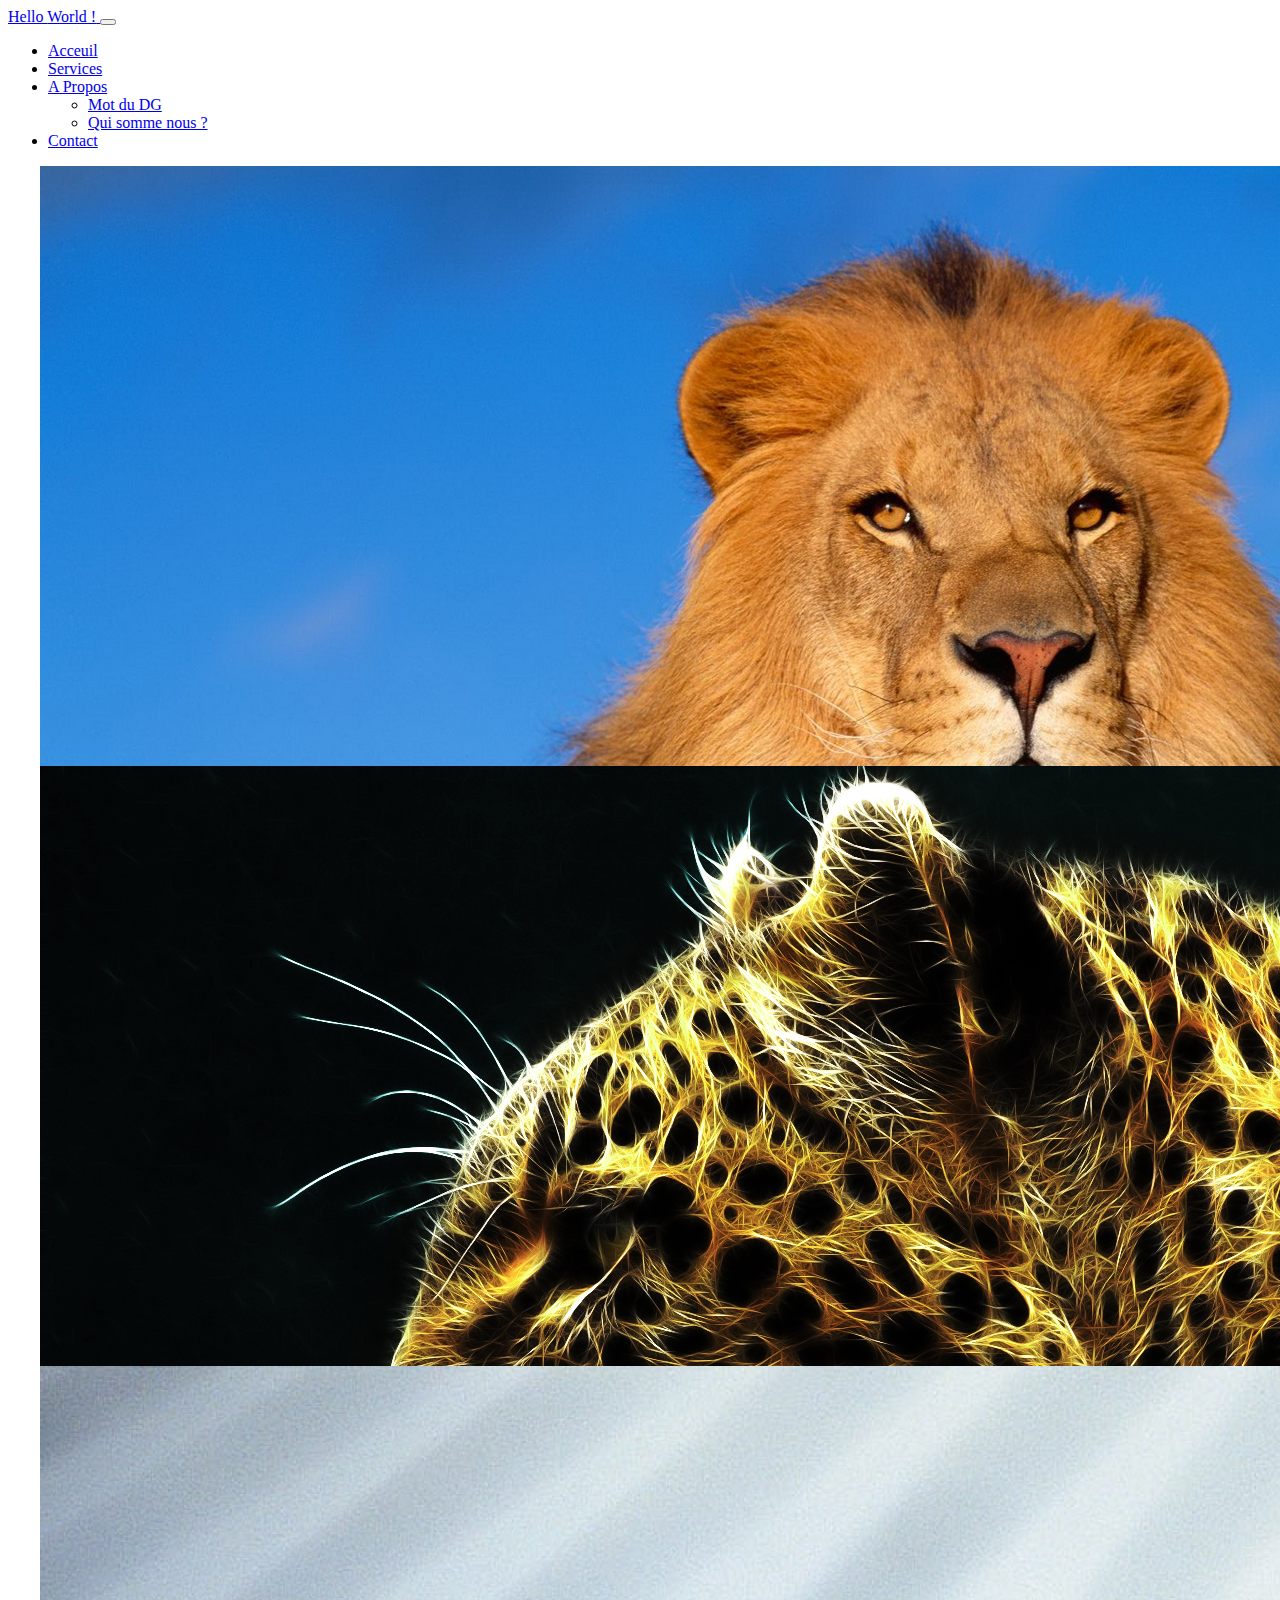
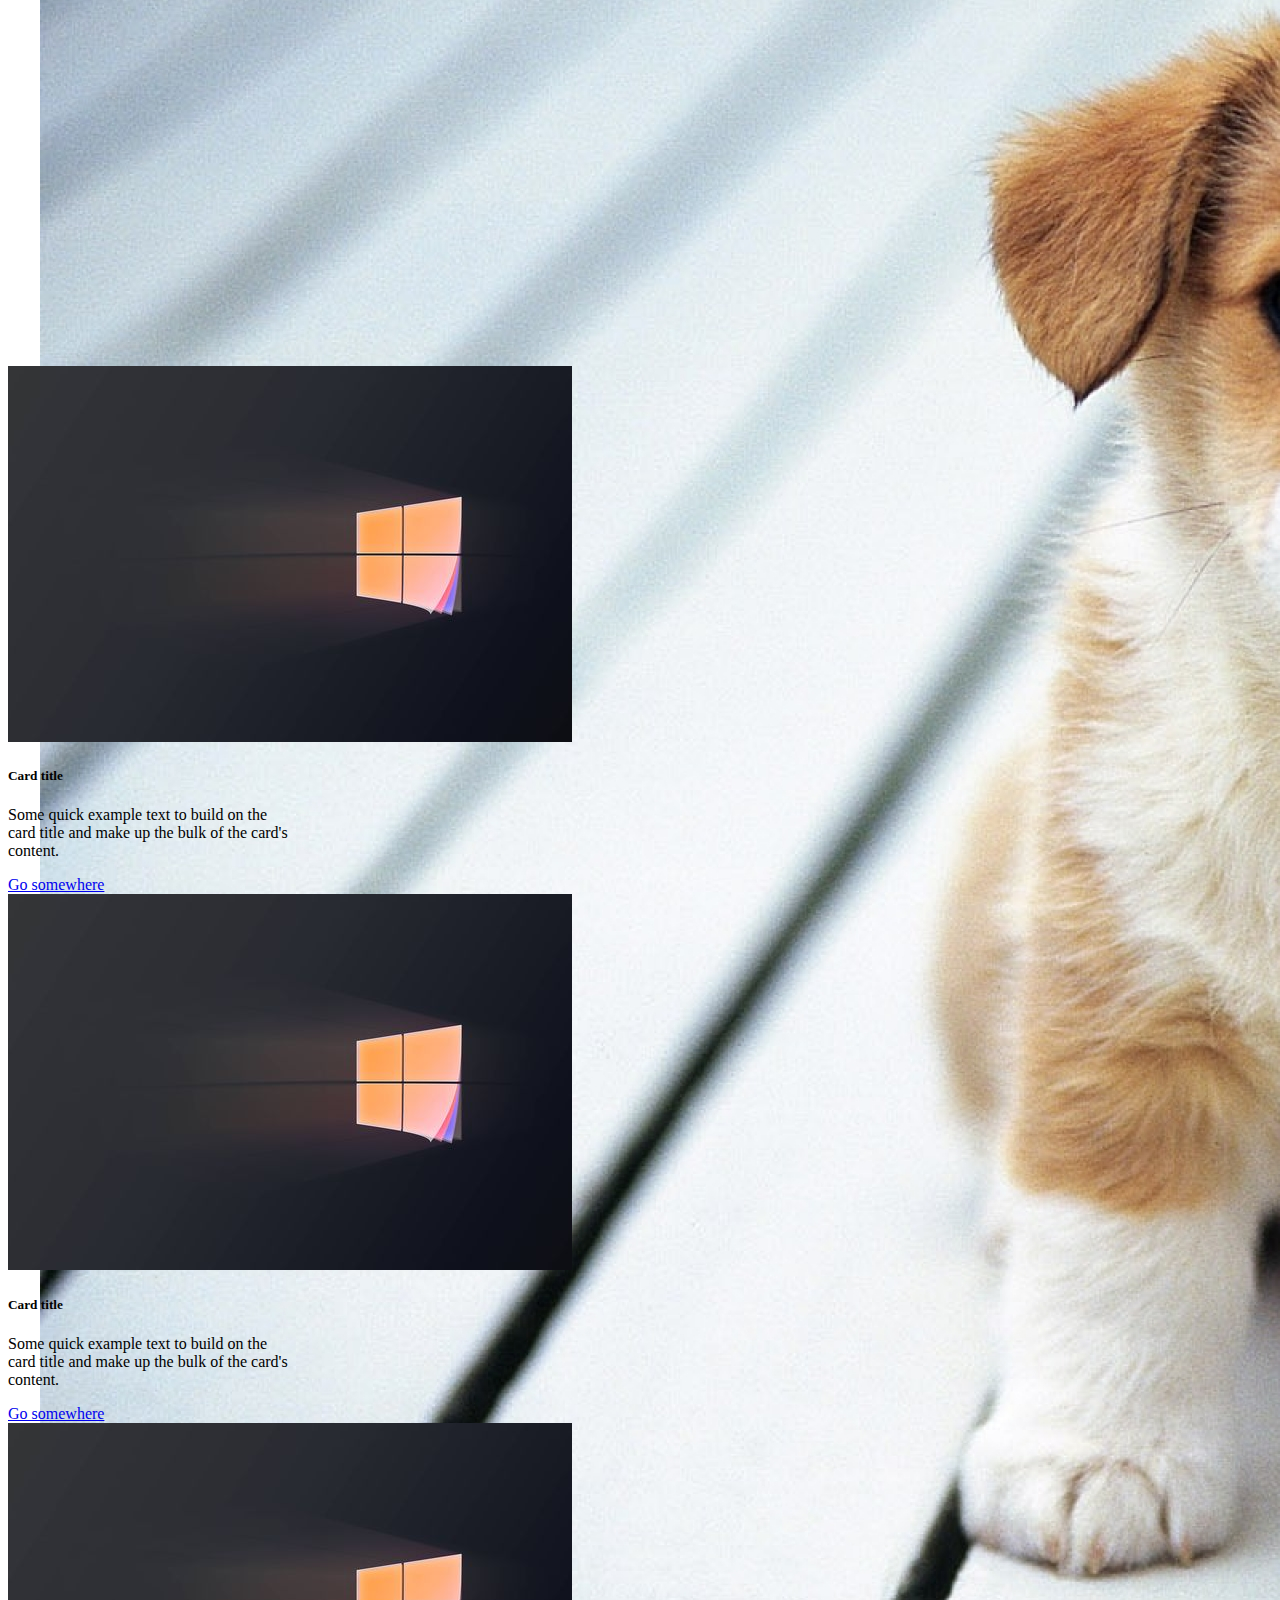
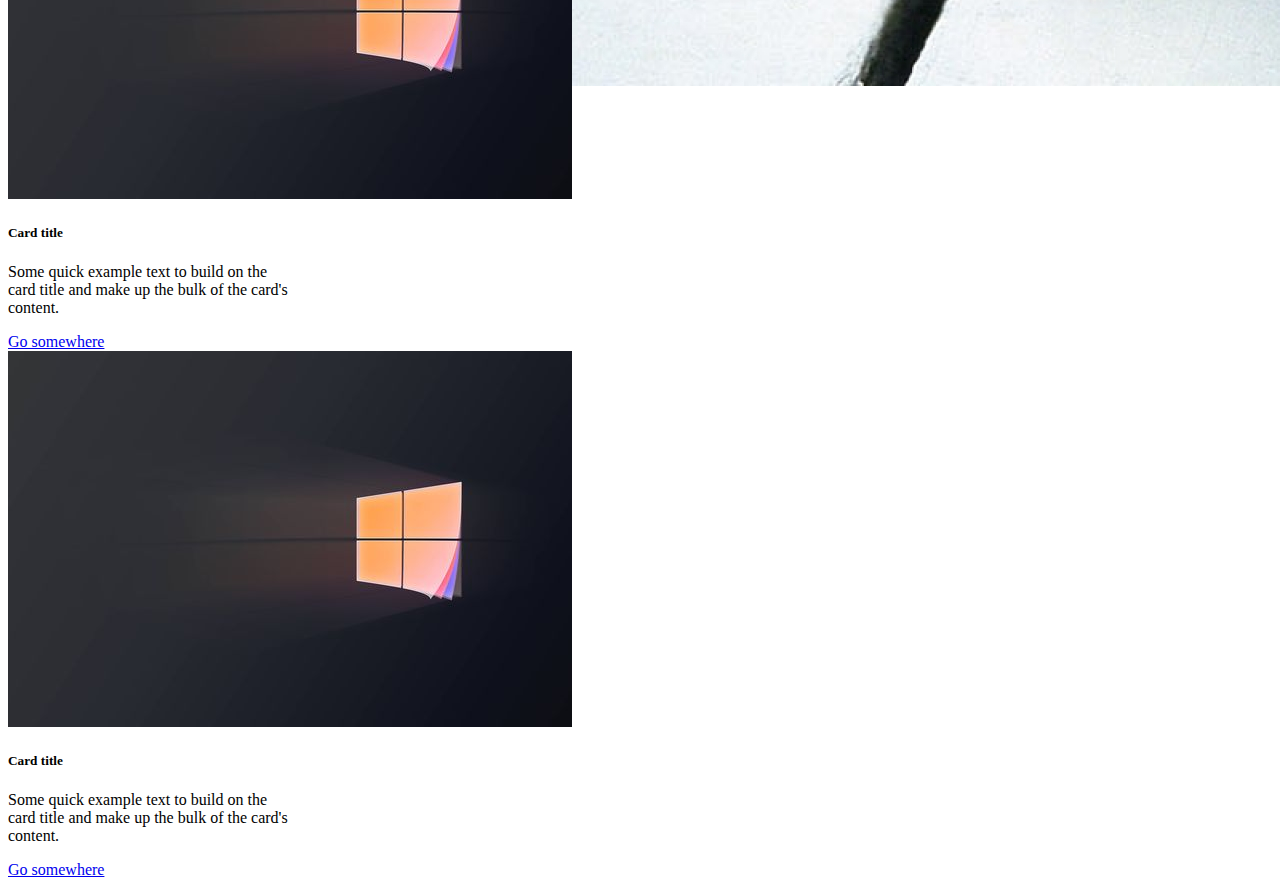
==== index.html @ f1e2983b "first" ====
<!doctype html>
<html lang="en">
    <head>
        <meta charset="utf-8">
        <meta name="viewport" content="width=device-width, initial-scale=1">
        <title>Bootstrap demo</title>
        <link href="https://cdn.jsdelivr.net/npm/bootstrap@5.2.3/dist/css/bootstrap.min.css" rel="stylesheet" integrity="sha384-rbsA2VBKQhggwzxH7pPCaAqO46MgnOM80zW1RWuH61DGLwZJEdK2Kadq2F9CUG65" crossorigin="anonymous">
        <link rel="stylesheet" href="style.css">
    </head>
    <body>
        <header>
            <nav class="navbar navbar-expand-md bg-secondary">
                
                <div class="container-fluid container-xl container-xxl container-lg container-md">
                    <a href="#" class="navbar-brand text-uppercase fw-bolder"> Hello
                        <span class="bg-warning bg-gradient p-2 rounded-4 text-light ">World !</span>
                    </a>
                    <button class="navbar-toggler" type="button" data-bs-toggle="collapse" data-bs-target="#navbarNav" aria-controls="navbarNav" aria-expanded="false" aria-label="Toggle navigation">
                        <span class="navbar-toggler-icon"></span>
                    </button>

                    <div class="collapse navbar-collapse justify-content-end" id="navbarNav">
                        <ul class="navbar-nav">
                            <li class="nav-item active">
                                <a href="#" class="nav-link">Acceuil</a>
                            </li>

                            <li class="nav-item">
                                <a href="#" class="nav-link">Services</a>
                            </li>

                            <li class="nav-item">
                                <!-- <a href="#" class="nav-link">A Propos</a> -->
                                <div class="dropdown">
                                    <a class="dropdown-toggle nav-link" href="#" role="button" data-bs-toggle="dropdown" aria-expanded="false">
                                    A Propos
                                    </a>                        
                                    <ul class="dropdown-menu">
                                    <li><a class="dropdown-item" href="#">Mot du DG </a></li>
                                    <li><a class="dropdown-item" href="#">Qui somme nous ? </a></li>
                                    </ul>
                                </div>
                            </li>
                            <li class="nav-item">
                                <a href="#" class="nav-link">
                                    Contact
                                </a>
                            </li>
                        </ul>
                    </div>
                </div>
            </nav>
        </header>

        <main class="my-3">

            <div>
                <div>
                    <div id="carouselExemampleControls" class="carousel slide" data-bs-ride="carousel">
                        <div class="carousel-inner">
                            <div class="carousel-item active">
                                <img class="d-block w-100" src="./Images/first.jpg" alt="First picture">
                            </div>

                            <div class="carousel-item">
                                <img class="d-block w-100" src="./Images/second.jpg" alt="second picture">
                            </div>

                            <div class="carousel-item">
                                <img class="d-block w-100" src="./Images/third.jpg" alt="third picture">
                            </div>
                        </div>

                        <!-- <button class="carousel-control-prev" type="button" data-bs-target="#carouselExampleControls" data-bs-slide="prev">
                            <span class="carousel-control-prev-icon" aria-hidden="true"></span>
                            <span class="visually-hidden">Previous</span>
                        </button>
                        <button class="carousel-control-next" type="button" data-bs-target="#carouselExampleControls" data-bs-slide="next">
                            <span class="carousel-control-next-icon" aria-hidden="true"></span>
                            <span class="visually-hidden">Next</span>
                        </button> -->
                    </div>
                </div>
            </div>

            <div class="rows mt-4">

                <div class="col-12 col-sm-6 col-md-4 col-lg-3">
                    <div class="card" style="width: 18rem;">
                        <img src="./Images/windows.jpg" class="card-img-top" alt="...">
                        <div class="card-body">
                            <h5 class="card-title">Card title</h5>
                            <p class="card-text">Some quick example text to build on the card title and make up the bulk of the card's content.</p>
                            <a href="#" class="btn btn-primary">Go somewhere</a>
                        </div>
                    </div>
                </div>

                <div class="col-12 col-sm-6 col-md-4 col-lg-3">
                    <div class="card" style="width: 18rem;">
                        <img src="./Images/windows.jpg" class="card-img-top" alt="...">
                        <div class="card-body">
                            <h5 class="card-title">Card title</h5>
                            <p class="card-text">Some quick example text to build on the card title and make up the bulk of the card's content.</p>
                            <a href="#" class="btn btn-primary">Go somewhere</a>
                        </div>
                    </div>
                </div>

                <div class="col-12 col-sm-6 col-md-4 col-lg-3">
                    <div class="card" style="width: 18rem;">
                        <img src="./Images/windows.jpg" class="card-img-top" alt="...">
                        <div class="card-body">
                            <h5 class="card-title">Card title</h5>
                            <p class="card-text">Some quick example text to build on the card title and make up the bulk of the card's content.</p>
                            <a href="#" class="btn btn-primary">Go somewhere</a>
                        </div>
                    </div>
                </div>

                <div class="col-12 col-sm-6 col-md-4 col-lg-3">
                    <div class="card" style="width: 18rem;">
                        <img src="./Images/windows.jpg" class="card-img-top" alt="...">
                        <div class="card-body">
                            <h5 class="card-title">Card title</h5>
                            <p class="card-text">Some quick example text to build on the card title and make up the bulk of the card's content.</p>
                            <a href="#" class="btn btn-primary">Go somewhere</a>
                        </div>
                    </div>
                </div>

            </div>
        </main>

        <footer></footer>
        <script src="https://cdn.jsdelivr.net/npm/bootstrap@5.2.3/dist/js/bootstrap.bundle.min.js" integrity="sha384-kenU1KFdBIe4zVF0s0G1M5b4hcpxyD9F7jL+jjXkk+Q2h455rYXK/7HAuoJl+0I4" crossorigin="anonymous"></script>
    </body>
</html>
---- style.css ----
.carousel-item{
    height: 600px;
    width: 95%;
    margin-left: 2.5%;
}
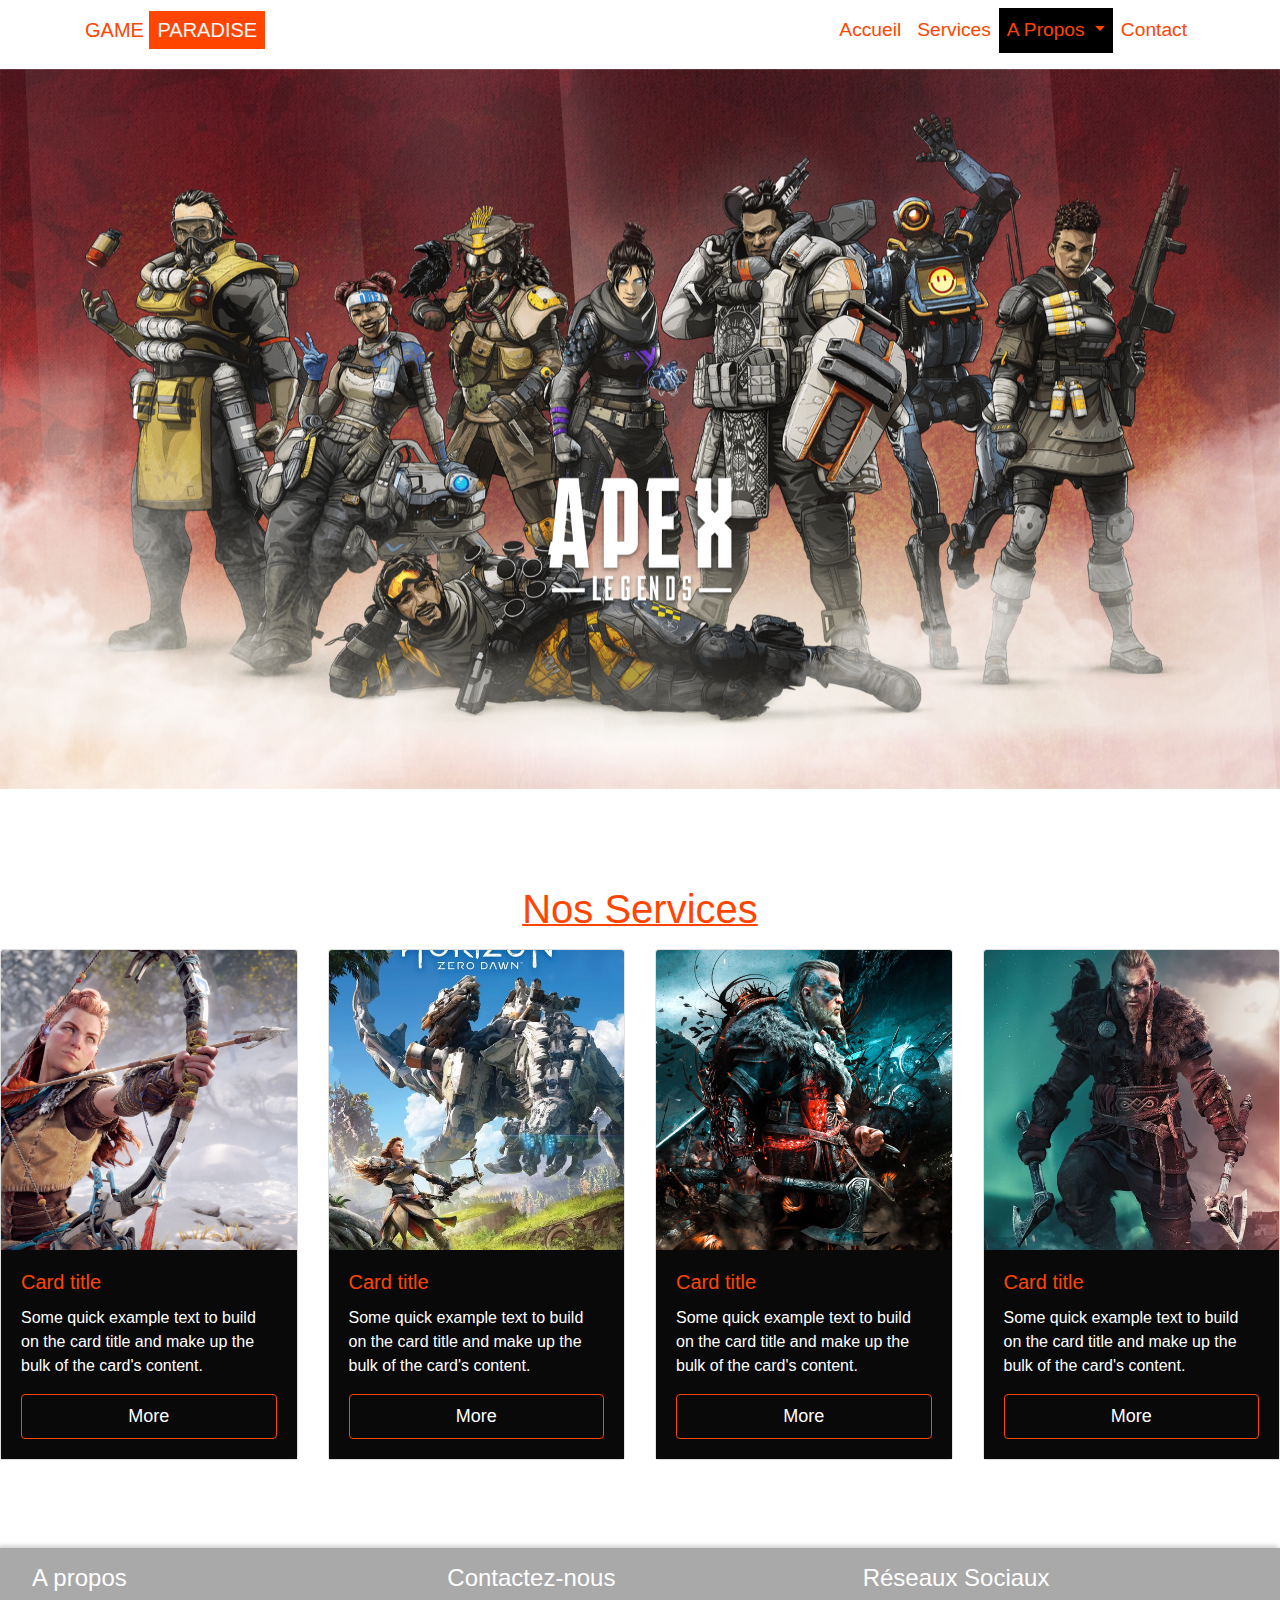
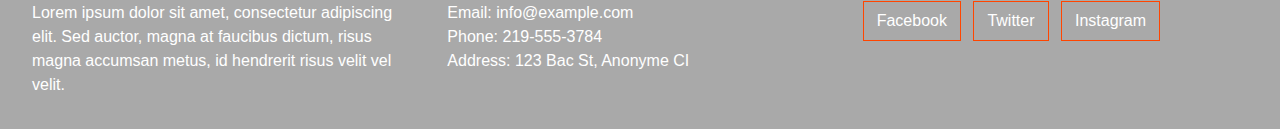
==== commit 5c0aaa81: "second" ====
--- a/index.html
+++ b/index.html
@@ -7,13 +7,12 @@
         <link href="https://cdn.jsdelivr.net/npm/bootstrap@5.2.3/dist/css/bootstrap.min.css" rel="stylesheet" integrity="sha384-rbsA2VBKQhggwzxH7pPCaAqO46MgnOM80zW1RWuH61DGLwZJEdK2Kadq2F9CUG65" crossorigin="anonymous">
         <link rel="stylesheet" href="style.css">
     </head>
-    <body>
+    <body class="bg-black text-white">
         <header>
-            <nav class="navbar navbar-expand-md bg-secondary">
-                
+            <nav class="navbar navbar-expand-md">
                 <div class="container-fluid container-xl container-xxl container-lg container-md">
-                    <a href="#" class="navbar-brand text-uppercase fw-bolder"> Hello
-                        <span class="bg-warning bg-gradient p-2 rounded-4 text-light ">World !</span>
+                    <a href="#" class="navbar-brand text-uppercase fw-bolder" style="color: orangered;"> Game
+                        <span class="bg-gradient p-2 rounded-4 text-light" style="background-color: orangered;">Paradise</span>
                     </a>
                     <button class="navbar-toggler" type="button" data-bs-toggle="collapse" data-bs-target="#navbarNav" aria-controls="navbarNav" aria-expanded="false" aria-label="Toggle navigation">
                         <span class="navbar-toggler-icon"></span>
@@ -22,27 +21,27 @@
                     <div class="collapse navbar-collapse justify-content-end" id="navbarNav">
                         <ul class="navbar-nav">
                             <li class="nav-item active">
-                                <a href="#" class="nav-link">Acceuil</a>
+                                <a href="/index.html" class="nav-link" id="color">Accueil</a>
                             </li>
 
                             <li class="nav-item">
-                                <a href="#" class="nav-link">Services</a>
+                                <a href="/Services.html" class="nav-link" id="color">Services</a>
                             </li>
 
                             <li class="nav-item">
                                 <!-- <a href="#" class="nav-link">A Propos</a> -->
-                                <div class="dropdown">
-                                    <a class="dropdown-toggle nav-link" href="#" role="button" data-bs-toggle="dropdown" aria-expanded="false">
-                                    A Propos
+                                <div class="dropdown" style="background-color: black;">
+                                    <a class="dropdown-toggle nav-link" href="#" role="button" data-bs-toggle="dropdown" aria-expanded="false" id="color">
+                                        A Propos
                                     </a>                        
                                     <ul class="dropdown-menu">
-                                    <li><a class="dropdown-item" href="#">Mot du DG </a></li>
-                                    <li><a class="dropdown-item" href="#">Qui somme nous ? </a></li>
+                                    <li><a class="dropdown-item" href="/DG__speak.html"id="color">Mot du DG </a></li>
+                                    <li><a class="dropdown-item" href="/About.html"id="color">Qui somme nous ? </a></li>
                                     </ul>
                                 </div>
                             </li>
                             <li class="nav-item">
-                                <a href="#" class="nav-link">
+                                <a href="/Contact.html" class="nav-link" id="color">
                                     Contact
                                 </a>
                             </li>
@@ -52,87 +51,117 @@
             </nav>
         </header>
 
-        <main class="my-3">
-
+        <main class="mt-2">
             <div>
                 <div>
                     <div id="carouselExemampleControls" class="carousel slide" data-bs-ride="carousel">
                         <div class="carousel-inner">
                             <div class="carousel-item active">
-                                <img class="d-block w-100" src="./Images/first.jpg" alt="First picture">
+                                <img class="d-block w-100" src="./Images/apex.jpg" alt="Image d'Apex Legends">
                             </div>
-
+    
                             <div class="carousel-item">
-                                <img class="d-block w-100" src="./Images/second.jpg" alt="second picture">
+                                <img class="d-block w-100" src="./Images/cod.jpg" alt="Image de Call Of Duty black ops 2">
                             </div>
-
+    
                             <div class="carousel-item">
-                                <img class="d-block w-100" src="./Images/third.jpg" alt="third picture">
+                                <img class="d-block w-100" src="./Images/valorant.jpg" alt="tImage de valorant">
                             </div>
                         </div>
-
-                        <!-- <button class="carousel-control-prev" type="button" data-bs-target="#carouselExampleControls" data-bs-slide="prev">
-                            <span class="carousel-control-prev-icon" aria-hidden="true"></span>
-                            <span class="visually-hidden">Previous</span>
-                        </button>
-                        <button class="carousel-control-next" type="button" data-bs-target="#carouselExampleControls" data-bs-slide="next">
-                            <span class="carousel-control-next-icon" aria-hidden="true"></span>
-                            <span class="visually-hidden">Next</span>
-                        </button> -->
                     </div>
                 </div>
             </div>
-
-            <div class="rows mt-4">
-
-                <div class="col-12 col-sm-6 col-md-4 col-lg-3">
-                    <div class="card" style="width: 18rem;">
-                        <img src="./Images/windows.jpg" class="card-img-top" alt="...">
+            <p class="text-center mt-2">
+                Lorem ipsum dolor sit amet consectetur adipisicing elit. Modi quo, id consectetur autem, iusto temporibus quibusdam ipsa itaque alias vitae harum ipsam, corrupti delectus reiciendis totam eaque error. Ex, iste.
+                Consectetur odio, voluptate corrupti tempore sequi corporis eum excepturi omnis non magni iusto voluptatem sapiente amet, asperiores ratione quo dolore iste libero totam harum odit! Error sed reiciendis dolores expedita!
+            </p>
+            <h1>Nos Services</h1>
+            <div class="row g-2 ">
+                
+                <div class="col-12 col-sm-6 col-md-4 col-lg-3 my-2">
+                    <div class="card" style="width: 95;margin: auto;">
+                        <img src="./Images/horizon.png" class="card-img-top" alt="...">
                         <div class="card-body">
                             <h5 class="card-title">Card title</h5>
                             <p class="card-text">Some quick example text to build on the card title and make up the bulk of the card's content.</p>
-                            <a href="#" class="btn btn-primary">Go somewhere</a>
+                            <a href="./Services.html" class="btn p-2 rounded-3 more" style="border: 1px solid orangered; color: white; font-size: large;">More</a>
                         </div>
                     </div>
                 </div>
-
-                <div class="col-12 col-sm-6 col-md-4 col-lg-3">
-                    <div class="card" style="width: 18rem;">
-                        <img src="./Images/windows.jpg" class="card-img-top" alt="...">
+    
+                <div class="col-12 col-sm-6 col-md-4 col-lg-3 my-2">
+                    <div class="card" style="width: 95;margin: auto;">
+                        <img src="./Images/horizon2.jpg" class="card-img-top" alt="...">
                         <div class="card-body">
                             <h5 class="card-title">Card title</h5>
                             <p class="card-text">Some quick example text to build on the card title and make up the bulk of the card's content.</p>
-                            <a href="#" class="btn btn-primary">Go somewhere</a>
+                            <a href="./Services.html" class="btn p-2 rounded-3 more" style="border: 1px solid orangered; color: white; font-size: large;">More</a>
                         </div>
                     </div>
                 </div>
-
-                <div class="col-12 col-sm-6 col-md-4 col-lg-3">
-                    <div class="card" style="width: 18rem;">
-                        <img src="./Images/windows.jpg" class="card-img-top" alt="...">
+    
+                <div class="col-12 col-sm-6 col-md-4 col-lg-3 my-2">
+                    <div class="card" style="width: 95;margin: auto;">
+                        <img src="./Images/val3.jpg" class="card-img-top" alt="...">
                         <div class="card-body">
                             <h5 class="card-title">Card title</h5>
                             <p class="card-text">Some quick example text to build on the card title and make up the bulk of the card's content.</p>
-                            <a href="#" class="btn btn-primary">Go somewhere</a>
+                            <a href="./Services.html" class="btn p-2 rounded-3 more" style="border: 1px solid orangered; color: white; font-size: large;">More</a>
                         </div>
                     </div>
                 </div>
-
-                <div class="col-12 col-sm-6 col-md-4 col-lg-3">
-                    <div class="card" style="width: 18rem;">
-                        <img src="./Images/windows.jpg" class="card-img-top" alt="...">
+    
+                <div class="col-12 col-sm-6 col-md-4 col-lg-3 my-2">
+                    <div class="card" style="width: 95;margin: auto;">
+                        <img src="./Images/val2.jpg" class="card-img-top" alt="...">
                         <div class="card-body">
                             <h5 class="card-title">Card title</h5>
                             <p class="card-text">Some quick example text to build on the card title and make up the bulk of the card's content.</p>
-                            <a href="#" class="btn btn-primary">Go somewhere</a>
+                            <a href="./Services.html" class="btn p-2 rounded-3 more" style="border: 1px solid orangered; color: white; font-size: large;">More</a>
                         </div>
                     </div>
                 </div>
-
+    
             </div>
         </main>
 
-        <footer></footer>
+        <footer class="bg-black mt-3 text-white py-3">
+                
+                <div class="row">
+                    <div class="col-md-4">
+                    <h4>A propos</h4>
+                    <p>Lorem ipsum dolor sit amet, consectetur adipiscing elit. Sed auctor, magna at faucibus dictum, risus magna accumsan metus, id hendrerit risus velit vel velit.</p>
+                    </div>
+                    <div class="col-md-4">
+                    <h4>Contactez-nous</h4>
+                    <ul class="list-unstyled">
+                        <li>Email: info@example.com</li>
+                        <li>Phone: 219-555-3784</li>
+                        <li>Address: 123 Bac St, Anonyme CI</li>
+                    </ul>
+                    </div>
+                    <div class="col-md-4">
+                    <h4>Réseaux Sociaux</h4>
+                    <ul class="list-unstyled list-inline">
+                        <li class="list-inline-item">
+                        <a href="#" class="btn" style="color: white;">Facebook</a>
+                        </li>
+                        <li class="list-inline-item">
+                        <a href="#" class="btn"style="color: white;">Twitter</a>
+                        </li>
+                        <li class="list-inline-item">
+                        <a href="#" class="btn"style="color: white;">Instagram</a>
+                        </li>
+                    </ul>
+                    </div>
+                </div>
+            
+        </footer>
+        
         <script src="https://cdn.jsdelivr.net/npm/bootstrap@5.2.3/dist/js/bootstrap.bundle.min.js" integrity="sha384-kenU1KFdBIe4zVF0s0G1M5b4hcpxyD9F7jL+jjXkk+Q2h455rYXK/7HAuoJl+0I4" crossorigin="anonymous"></script>
+        <link rel="stylesheet" href="https://maxcdn.bootstrapcdn.com/bootstrap/4.4.1/css/bootstrap.min.css">
+        <script src="https://ajax.googleapis.com/ajax/libs/jquery/3.4.1/jquery.min.js"></script>
+        <script src="https://cdnjs.cloudflare.com/ajax/libs/popper.js/1.16.0/umd/popper.min.js"></script>
+        <script src="https://maxcdn.bootstrapcdn.com/bootstrap/4.4.1/js/bootstrap.min.js"></script>
     </body>
 </html>--- a/style.css
+++ b/style.css
@@ -1,5 +1,191 @@
+@import url('https://fonts.googleapis.com/css2?family=Aref+Ruqaa+Ink&family=Saira+Condensed:wght@100;300;500&display=swap');
+@import url('https://fonts.googleapis.com/css2?family=Clicker+Script&family=Poppins:wght@200;300;400;500;600;700&display=swap');
+@import url('https://fonts.googleapis.com/css2?family=Montserrat&display=swap');
+@import url('https://fonts.googleapis.com/css2?family=Kanit:ital,wght@0,200;0,400;1,300&display=swap');
+
+:root {
+    --color-primary:#060606fc;
+    --color-secondary:orangered;
+
+}
+
+#color{
+    color: var(--color-secondary);
+    font-size: larger;
+}
+
+#color:hover{
+    text-decoration: underline;
+}
+
+body{
+    height: auto;
+    background-color:var(--color-primary);
+    color: white;
+}
+
+.carousel{
+    animation-duration: 100ms;
+    transition-delay: 100ms;
+}
+
+
+.img_box{
+    height: 300px;
+    width: 400px;
+}
+
+.service__header__bg{
+    height: 500px;
+    background-image: url(/Images/wicther-removebg.png);
+    background-size: cover;
+}
+
+.about__header__bg{
+    height: 500px;
+    background-image: url(/Images/gow1__black.jpg);
+    background-size: cover;
+}
+
+
+.about__text{
+    padding: 30px;
+    text-align: justify;
+    border: 4px solid var(--color-secondary);
+    border-top-right-radius: 20%;
+    border-bottom-left-radius:20% ;
+    font-family: 'Kanit', sans-serif;
+    font-family: 200px;
+}
+
+.dg-peack__header__bg{
+    height: 500px;
+    background-image: url(/Images/val3.jpg);
+    background-size: cover;
+}
+
+/* .img-container{
+    height: 600px;
+    background-size: cover;
+    background-image: url("./Images/gow__modif.jpg");
+    object-fit: contain;
+    background-repeat: no-repeat;
+} */
+
+.contact__body__bg{
+    height: 100px;
+    background-image: url(/Images/gow-modif.jpg);
+    background-size: cover;
+    object-fit: cover;
+}
+
 .carousel-item{
-    height: 600px;
-    width: 95%;
-    margin-left: 2.5%;
+    height: auto;
+    width: 100%;
 }
+
+.row{
+    margin: 0 2rem 0 2rem;
+}
+
+h1{
+    text-align: center;
+    margin-top: 5rem;
+    text-decoration: 2px underline;
+    color: orangered;
+}
+
+h5{
+    color: var(--color-secondary);
+    font-size: larger;
+    font-family: 20px 'Saira Condensed', sans-serif;
+}
+
+main{
+    margin-bottom: 5rem;
+}
+
+
+footer{
+    background-color: darkgray;
+    padding: 0 2rem;
+    box-shadow: 2px 2px 5px #ccc, -2px -2px 5px #ccc;
+}
+
+.card-body{
+    background-color: var(--color-primary);
+}
+
+.card{
+    border: 1px solid orangered;
+    box-shadow: white;
+}
+
+.img-container{
+    height: auto;
+}
+
+.form-group{
+    color: white;
+}
+
+.more{
+    border: 1px solid var(--color-secondary);
+    color: white;
+    font-size: large;
+    transition: ease-in-out 1s;
+}
+
+
+.more:hover{
+    background-color: orangered;
+}
+
+.card-img-top{
+    height: 300px;
+    object-fit: cover;
+}
+
+.rounded-3{
+    width: 100%;
+}
+
+
+#btn__submit__question{
+    color: var(--color-secondary);
+    border: 1px solid orangered;
+}
+
+#btn__submit__question:hover{
+    background-color: var(--color-primary);
+    color: white;
+}
+
+#description{
+    border: 2px solid white;
+}
+
+.list-inline-item{
+    background-color: transparent;
+    border: 1px solid var(--color-secondary);
+    transition: ease-in-out .5s;
+}
+
+.list-inline-item:hover{
+    border-radius: 20px;
+    background-color: var(--color-secondary);
+    color: white;
+}
+
+ul > li >a .btn{
+    color: orangered;
+}
+
+label{
+    color: orangered;
+}
+
+.input-btn-focus-color{
+    color: orangered;
+}
+
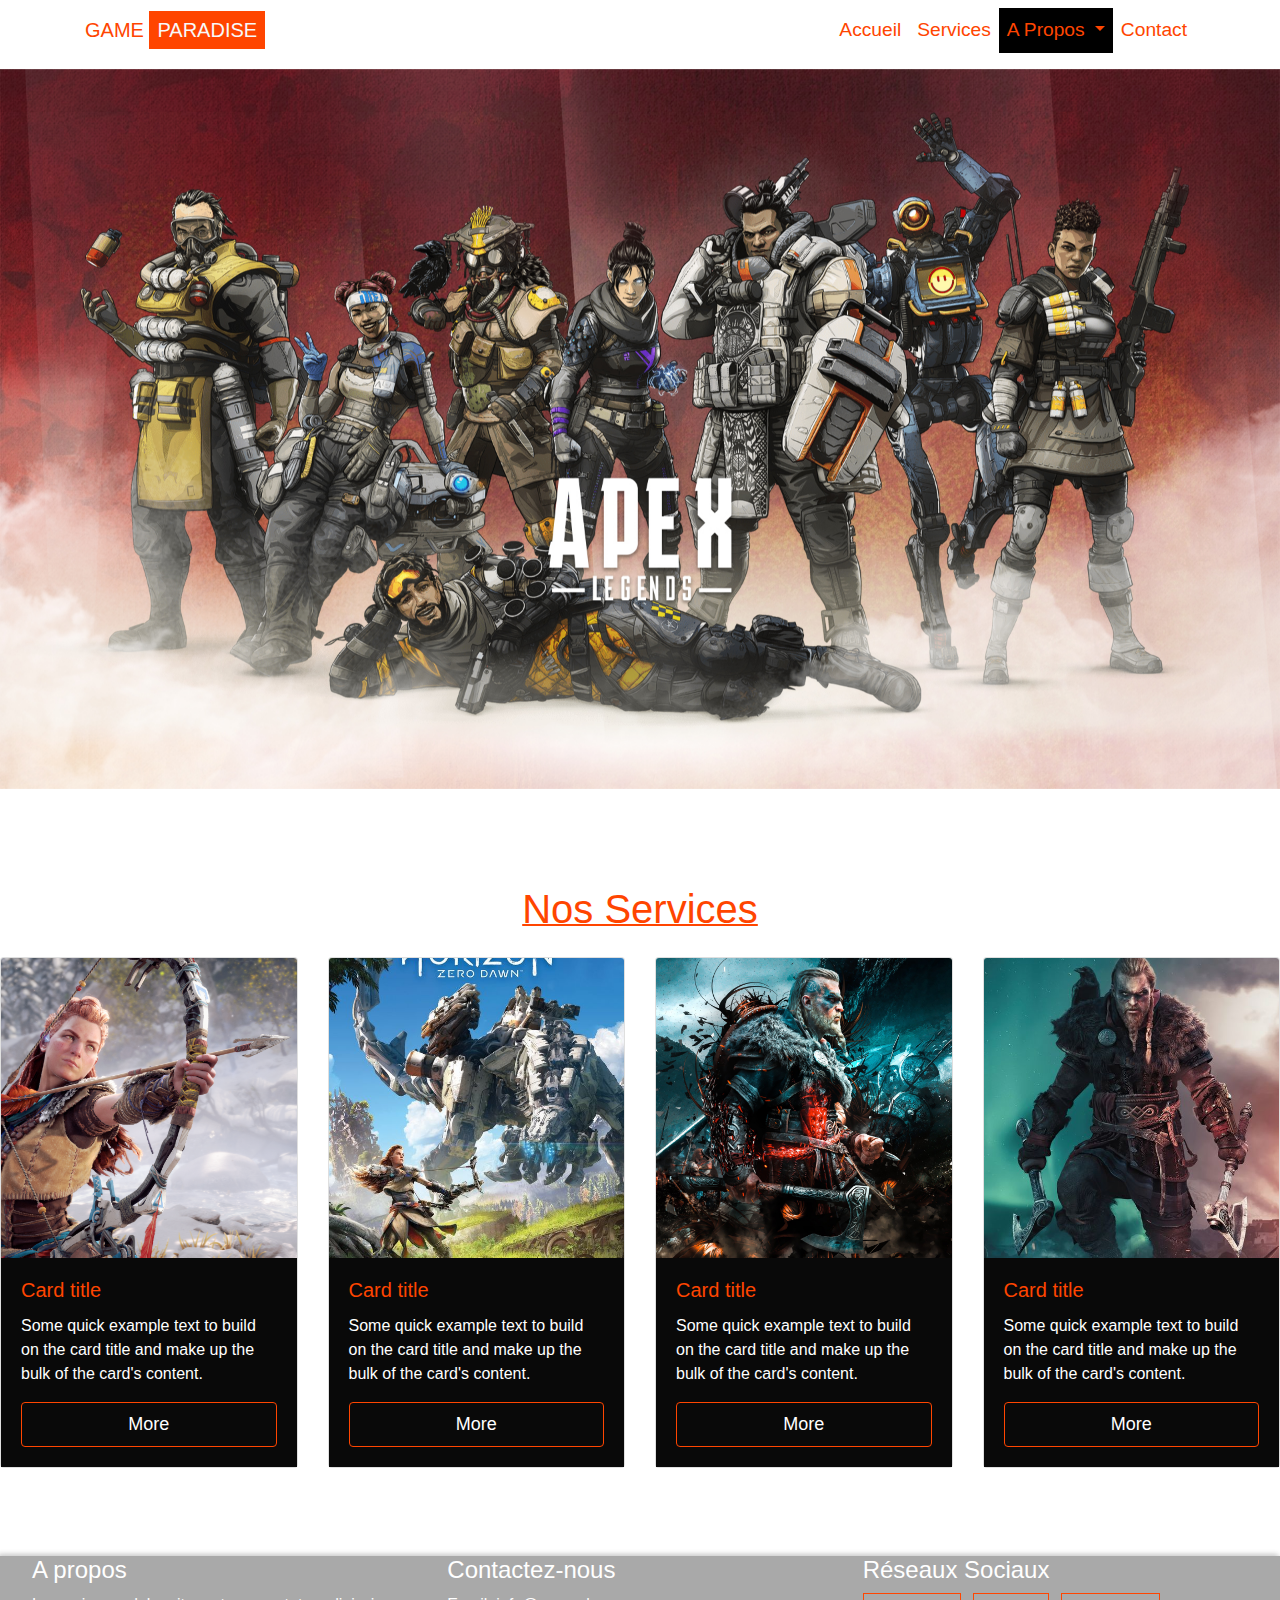
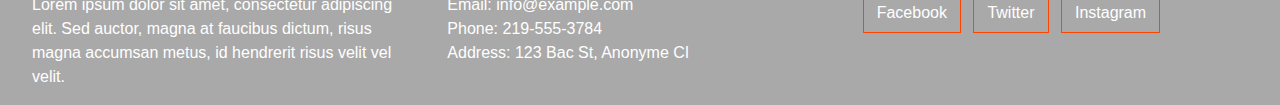
==== commit 7095196e: "third" ====
--- a/index.html
+++ b/index.html
@@ -7,7 +7,7 @@
         <link href="https://cdn.jsdelivr.net/npm/bootstrap@5.2.3/dist/css/bootstrap.min.css" rel="stylesheet" integrity="sha384-rbsA2VBKQhggwzxH7pPCaAqO46MgnOM80zW1RWuH61DGLwZJEdK2Kadq2F9CUG65" crossorigin="anonymous">
         <link rel="stylesheet" href="style.css">
     </head>
-    <body class="bg-black text-white">
+    <body class="bg-black text-white" style="overflow-x: hidden;">
         <header>
             <nav class="navbar navbar-expand-md">
                 <div class="container-fluid container-xl container-xxl container-lg container-md">
@@ -52,8 +52,6 @@
         </header>
 
         <main class="mt-2">
-            <div>
-                <div>
                     <div id="carouselExemampleControls" class="carousel slide" data-bs-ride="carousel">
                         <div class="carousel-inner">
                             <div class="carousel-item active">
@@ -69,13 +67,11 @@
                             </div>
                         </div>
                     </div>
-                </div>
-            </div>
             <p class="text-center mt-2">
                 Lorem ipsum dolor sit amet consectetur adipisicing elit. Modi quo, id consectetur autem, iusto temporibus quibusdam ipsa itaque alias vitae harum ipsam, corrupti delectus reiciendis totam eaque error. Ex, iste.
                 Consectetur odio, voluptate corrupti tempore sequi corporis eum excepturi omnis non magni iusto voluptatem sapiente amet, asperiores ratione quo dolore iste libero totam harum odit! Error sed reiciendis dolores expedita!
             </p>
-            <h1>Nos Services</h1>
+            <h1 class="mb-3">Nos Services</h1>
             <div class="row g-2 ">
                 
                 <div class="col-12 col-sm-6 col-md-4 col-lg-3 my-2">
@@ -125,7 +121,7 @@
             </div>
         </main>
 
-        <footer class="bg-black mt-3 text-white py-3">
+        <footer class="bg-black mt-3 text-white">
                 
                 <div class="row">
                     <div class="col-md-4">
@@ -144,17 +140,19 @@
                     <h4>Réseaux Sociaux</h4>
                     <ul class="list-unstyled list-inline">
                         <li class="list-inline-item">
-                        <a href="#" class="btn" style="color: white;">Facebook</a>
+                        <a href="#" class="btn fab" style="color: white;">Facebook</a>
                         </li>
                         <li class="list-inline-item">
-                        <a href="#" class="btn"style="color: white;">Twitter</a>
+                        <a href="#" class="btn twit"style="color: white;">Twitter</a>
                         </li>
                         <li class="list-inline-item">
-                        <a href="#" class="btn"style="color: white;">Instagram</a>
+                        <a href="#" class="btn insta"style="color: white;">Instagram</a>
                         </li>
                     </ul>
                     </div>
                 </div>
+
+                
             
         </footer>
         
--- a/style.css
+++ b/style.css
@@ -75,6 +75,7 @@
 .contact__body__bg{
     height: 100px;
     background-image: url(/Images/gow-modif.jpg);
+    background-repeat: no-repeat;
     background-size: cover;
     object-fit: cover;
 }
@@ -189,3 +190,7 @@
     color: orangered;
 }
 
+
+
+/* ---- footer ---- */
+
